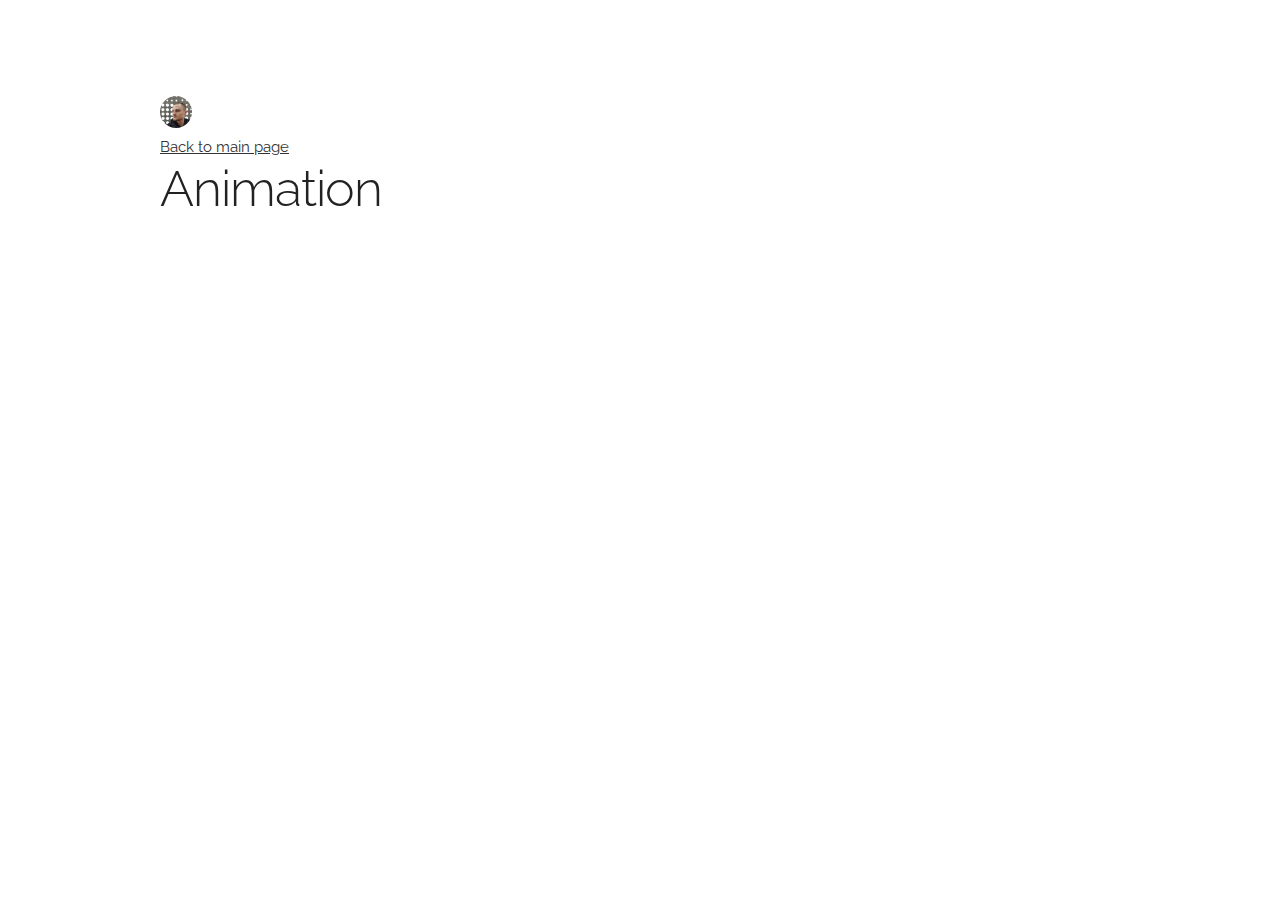
==== animation.html @ 51b753ee "add pages" ====
<!DOCTYPE html>
<html lang="en">
<head>
  <meta charset="utf-8">
  <title>Artöm Ognöv comics</title>
  <meta name="description" content="personal site">
  <meta name="author" content="Artöm Ognöv">

  <meta name="viewport" content="width=device-width, initial-scale=1">
  <link href="//fonts.googleapis.com/css?family=Raleway:400,300,600" rel="stylesheet" type="text/css">
  <link rel="stylesheet" href="css/normalize.css">
  <link rel="stylesheet" href="css/skeleton.css">
  <link rel="icon" type="image/png" href="images/favicon.png">
</head>
<body>
  
  <div class="container">
    <div class="row">
        <img class="avatar" src="images/avatar.jpg" width="32px" style="margin-top: 10%">
    </div>
    <div class="row">
        <a class="a-back" href="/index.html">Back to main page</a>
        <h1>Animation</h1>
    </div>
  </div>

</body>
</html>
---- css/skeleton.css ----
/*
* Skeleton V2.0.4
* Copyright 2014, Dave Gamache
* www.getskeleton.com
* Free to use under the MIT license.
* http://www.opensource.org/licenses/mit-license.php
* 12/29/2014
*/


/* Table of contents
––––––––––––––––––––––––––––––––––––––––––––––––––
- Grid
- Base Styles
- Typography
- Links
- Buttons
- Forms
- Lists
- Code
- Tables
- Spacing
- Utilities
- Clearing
- Media Queries
*/


/* Grid
–––––––––––––––––––––––––––––––––––––––––––––––––– */
.container {
  position: relative;
  width: 100%;
  max-width: 960px;
  margin: 0 auto;
  padding: 0 20px;
  box-sizing: border-box; }
.column,
.columns {
  width: 100%;
  float: left;
  box-sizing: border-box; }

/* For devices larger than 400px */
@media (min-width: 400px) {
  .container {
    width: 85%;
    padding: 0; }
}

/* For devices larger than 550px */
@media (min-width: 550px) {
  .container {
    width: 80%; }
  .column,
  .columns {
    margin-left: 4%; }
  .column:first-child,
  .columns:first-child {
    margin-left: 0; }

  .one.column,
  .one.columns                    { width: 4.66666666667%; }
  .two.columns                    { width: 13.3333333333%; }
  .three.columns                  { width: 22%;            }
  .four.columns                   { width: 30.6666666667%; }
  .five.columns                   { width: 39.3333333333%; }
  .six.columns                    { width: 48%;            }
  .seven.columns                  { width: 56.6666666667%; }
  .eight.columns                  { width: 65.3333333333%; }
  .nine.columns                   { width: 74.0%;          }
  .ten.columns                    { width: 82.6666666667%; }
  .eleven.columns                 { width: 91.3333333333%; }
  .twelve.columns                 { width: 100%; margin-left: 0; }

  .one-third.column               { width: 30.6666666667%; }
  .two-thirds.column              { width: 65.3333333333%; }

  .one-half.column                { width: 48%; }

  /* Offsets */
  .offset-by-one.column,
  .offset-by-one.columns          { margin-left: 8.66666666667%; }
  .offset-by-two.column,
  .offset-by-two.columns          { margin-left: 17.3333333333%; }
  .offset-by-three.column,
  .offset-by-three.columns        { margin-left: 26%;            }
  .offset-by-four.column,
  .offset-by-four.columns         { margin-left: 34.6666666667%; }
  .offset-by-five.column,
  .offset-by-five.columns         { margin-left: 43.3333333333%; }
  .offset-by-six.column,
  .offset-by-six.columns          { margin-left: 52%;            }
  .offset-by-seven.column,
  .offset-by-seven.columns        { margin-left: 60.6666666667%; }
  .offset-by-eight.column,
  .offset-by-eight.columns        { margin-left: 69.3333333333%; }
  .offset-by-nine.column,
  .offset-by-nine.columns         { margin-left: 78.0%;          }
  .offset-by-ten.column,
  .offset-by-ten.columns          { margin-left: 86.6666666667%; }
  .offset-by-eleven.column,
  .offset-by-eleven.columns       { margin-left: 95.3333333333%; }

  .offset-by-one-third.column,
  .offset-by-one-third.columns    { margin-left: 34.6666666667%; }
  .offset-by-two-thirds.column,
  .offset-by-two-thirds.columns   { margin-left: 69.3333333333%; }

  .offset-by-one-half.column,
  .offset-by-one-half.columns     { margin-left: 52%; }

}


/* Base Styles
–––––––––––––––––––––––––––––––––––––––––––––––––– */
/* NOTE
html is set to 62.5% so that all the REM measurements throughout Skeleton
are based on 10px sizing. So basically 1.5rem = 15px :) */
html {
  font-size: 62.5%; }
body {
  font-size: 1.5em; /* currently ems cause chrome bug misinterpreting rems on body element */
  line-height: 1.6;
  font-weight: 400;
  font-family: "Raleway", "HelveticaNeue", "Helvetica Neue", Helvetica, Arial, sans-serif;
  color: #222; }


/* Typography
–––––––––––––––––––––––––––––––––––––––––––––––––– */
h1, h2, h3, h4, h5, h6 {
  margin-top: 0;
  margin-bottom: 2rem;
  font-weight: 300; }
h1 { font-size: 4.0rem; line-height: 1.2;  letter-spacing: -.1rem;}
h2 { font-size: 3.6rem; line-height: 1.25; letter-spacing: -.1rem; }
h3 { font-size: 3.0rem; line-height: 1.3;  letter-spacing: -.1rem; }
h4 { font-size: 2.4rem; line-height: 1.35; letter-spacing: -.08rem; }
h5 { font-size: 1.8rem; line-height: 1.5;  letter-spacing: -.05rem; }
h6 { font-size: 1.5rem; line-height: 1.6;  letter-spacing: 0; }

/* Larger than phablet */
@media (min-width: 550px) {
  h1 { font-size: 5.0rem; }
  h2 { font-size: 4.2rem; }
  h3 { font-size: 3.6rem; }
  h4 { font-size: 3.0rem; }
  h5 { font-size: 2.4rem; }
  h6 { font-size: 1.5rem; }
}

p {
  margin-top: 0; }


/* Links
–––––––––––––––––––––––––––––––––––––––––––––––––– */
a {
  color: #1EAEDB; }
a:hover {
  color: #0FA0CE; }

.a-back {
  color: #333
}
.a-back:hover {
  color: #222
}


/* Buttons
–––––––––––––––––––––––––––––––––––––––––––––––––– */
.button,
button,
input[type="submit"],
input[type="reset"],
input[type="button"] {
  display: inline-block;
  height: 38px;
  padding: 0 30px;
  color: #555;
  text-align: center;
  font-size: 11px;
  font-weight: 600;
  line-height: 38px;
  letter-spacing: .1rem;
  text-transform: uppercase;
  text-decoration: none;
  white-space: nowrap;
  background-color: transparent;
  border-radius: 4px;
  border: 1px solid #bbb;
  cursor: pointer;
  box-sizing: border-box; }
.button:hover,
button:hover,
input[type="submit"]:hover,
input[type="reset"]:hover,
input[type="button"]:hover,
.button:focus,
button:focus,
input[type="submit"]:focus,
input[type="reset"]:focus,
input[type="button"]:focus {
  color: #333;
  border-color: #888;
  outline: 0; }
.button.button-primary,
button.button-primary,
input[type="submit"].button-primary,
input[type="reset"].button-primary,
input[type="button"].button-primary {
  color: #FFF;
  background-color: #333;
  border-color: #333; }
.button.button-primary:hover,
button.button-primary:hover,
input[type="submit"].button-primary:hover,
input[type="reset"].button-primary:hover,
input[type="button"].button-primary:hover,
.button.button-primary:focus,
button.button-primary:focus,
input[type="submit"].button-primary:focus,
input[type="reset"].button-primary:focus,
input[type="button"].button-primary:focus {
  color: #FFF;
  background-color: #222;
  border-color: #222; }

/* Forms
–––––––––––––––––––––––––––––––––––––––––––––––––– */
input[type="email"],
input[type="number"],
input[type="search"],
input[type="text"],
input[type="tel"],
input[type="url"],
input[type="password"],
textarea,
select {
  height: 38px;
  padding: 6px 10px; /* The 6px vertically centers text on FF, ignored by Webkit */
  background-color: #fff;
  border: 1px solid #D1D1D1;
  border-radius: 4px;
  box-shadow: none;
  box-sizing: border-box; }
/* Removes awkward default styles on some inputs for iOS */
input[type="email"],
input[type="number"],
input[type="search"],
input[type="text"],
input[type="tel"],
input[type="url"],
input[type="password"],
textarea {
  -webkit-appearance: none;
     -moz-appearance: none;
          appearance: none; }
textarea {
  min-height: 65px;
  padding-top: 6px;
  padding-bottom: 6px; }
input[type="email"]:focus,
input[type="number"]:focus,
input[type="search"]:focus,
input[type="text"]:focus,
input[type="tel"]:focus,
input[type="url"]:focus,
input[type="password"]:focus,
textarea:focus,
select:focus {
  border: 1px solid #33C3F0;
  outline: 0; }
label,
legend {
  display: block;
  margin-bottom: .5rem;
  font-weight: 600; }
fieldset {
  padding: 0;
  border-width: 0; }
input[type="checkbox"],
input[type="radio"] {
  display: inline; }
label > .label-body {
  display: inline-block;
  margin-left: .5rem;
  font-weight: normal; }


/* Lists
–––––––––––––––––––––––––––––––––––––––––––––––––– */
ul {
  list-style: circle inside; }
ol {
  list-style: decimal inside; }
ol, ul {
  padding-left: 0;
  margin-top: 0; }
ul ul,
ul ol,
ol ol,
ol ul {
  margin: 1.5rem 0 1.5rem 3rem;
  font-size: 90%; }
li {
  margin-bottom: 1rem; }


/* Code
–––––––––––––––––––––––––––––––––––––––––––––––––– */
code {
  padding: .2rem .5rem;
  margin: 0 .2rem;
  font-size: 90%;
  white-space: nowrap;
  background: #F1F1F1;
  border: 1px solid #E1E1E1;
  border-radius: 4px; }
pre > code {
  display: block;
  padding: 1rem 1.5rem;
  white-space: pre; }


/* Tables
–––––––––––––––––––––––––––––––––––––––––––––––––– */
th,
td {
  padding: 12px 15px;
  text-align: left;
  border-bottom: 1px solid #E1E1E1; }
th:first-child,
td:first-child {
  padding-left: 0; }
th:last-child,
td:last-child {
  padding-right: 0; }


/* Spacing
–––––––––––––––––––––––––––––––––––––––––––––––––– */
button,
.button {
  margin-bottom: 1rem; }
input,
textarea,
select,
fieldset {
  margin-bottom: 1.5rem; }
pre,
blockquote,
dl,
figure,
table,
p,
ul,
ol,
form {
  margin-bottom: 2.5rem; }


/* Utilities
–––––––––––––––––––––––––––––––––––––––––––––––––– */
.u-full-width {
  width: 100%;
  box-sizing: border-box; }
.u-max-full-width {
  max-width: 100%;
  box-sizing: border-box; }
.u-pull-right {
  float: right; }
.u-pull-left {
  float: left; }


/* Misc
–––––––––––––––––––––––––––––––––––––––––––––––––– */
hr {
  margin-top: 3rem;
  margin-bottom: 3.5rem;
  border-width: 0;
  border-top: 1px solid #E1E1E1; }


/* Clearing
–––––––––––––––––––––––––––––––––––––––––––––––––– */

/* Self Clearing Goodness */
.container:after,
.row:after,
.u-cf {
  content: "";
  display: table;
  clear: both; }

.avatar {
  position: relative;
  border-radius: 50%;
}

.preview-image {
  border-radius: 15px;
}

.scale {
  z-index: 0;
  transition: all .2s; /* Animation */
  margin: 0 auto;
}

.scale:hover {
  z-index: 1;
  transform: scale(1.05); /* (150% zoom - Note: if the zoom is too large, it will go outside of the viewport) */
}

.gallery-image {
  border-radius: 15px;
}
  

/* Media Queries
–––––––––––––––––––––––––––––––––––––––––––––––––– */
/*
Note: The best way to structure the use of media queries is to create the queries
near the relevant code. For example, if you wanted to change the styles for buttons
on small devices, paste the mobile query code up in the buttons section and style it
there.
*/


/* Larger than mobile */
@media (min-width: 400px) {}

/* Larger than phablet (also point when grid becomes active) */
@media (min-width: 550px) {}

/* Larger than tablet */
@media (min-width: 750px) {}

/* Larger than desktop */
@media (min-width: 1000px) {}

/* Larger than Desktop HD */
@media (min-width: 1200px) {}
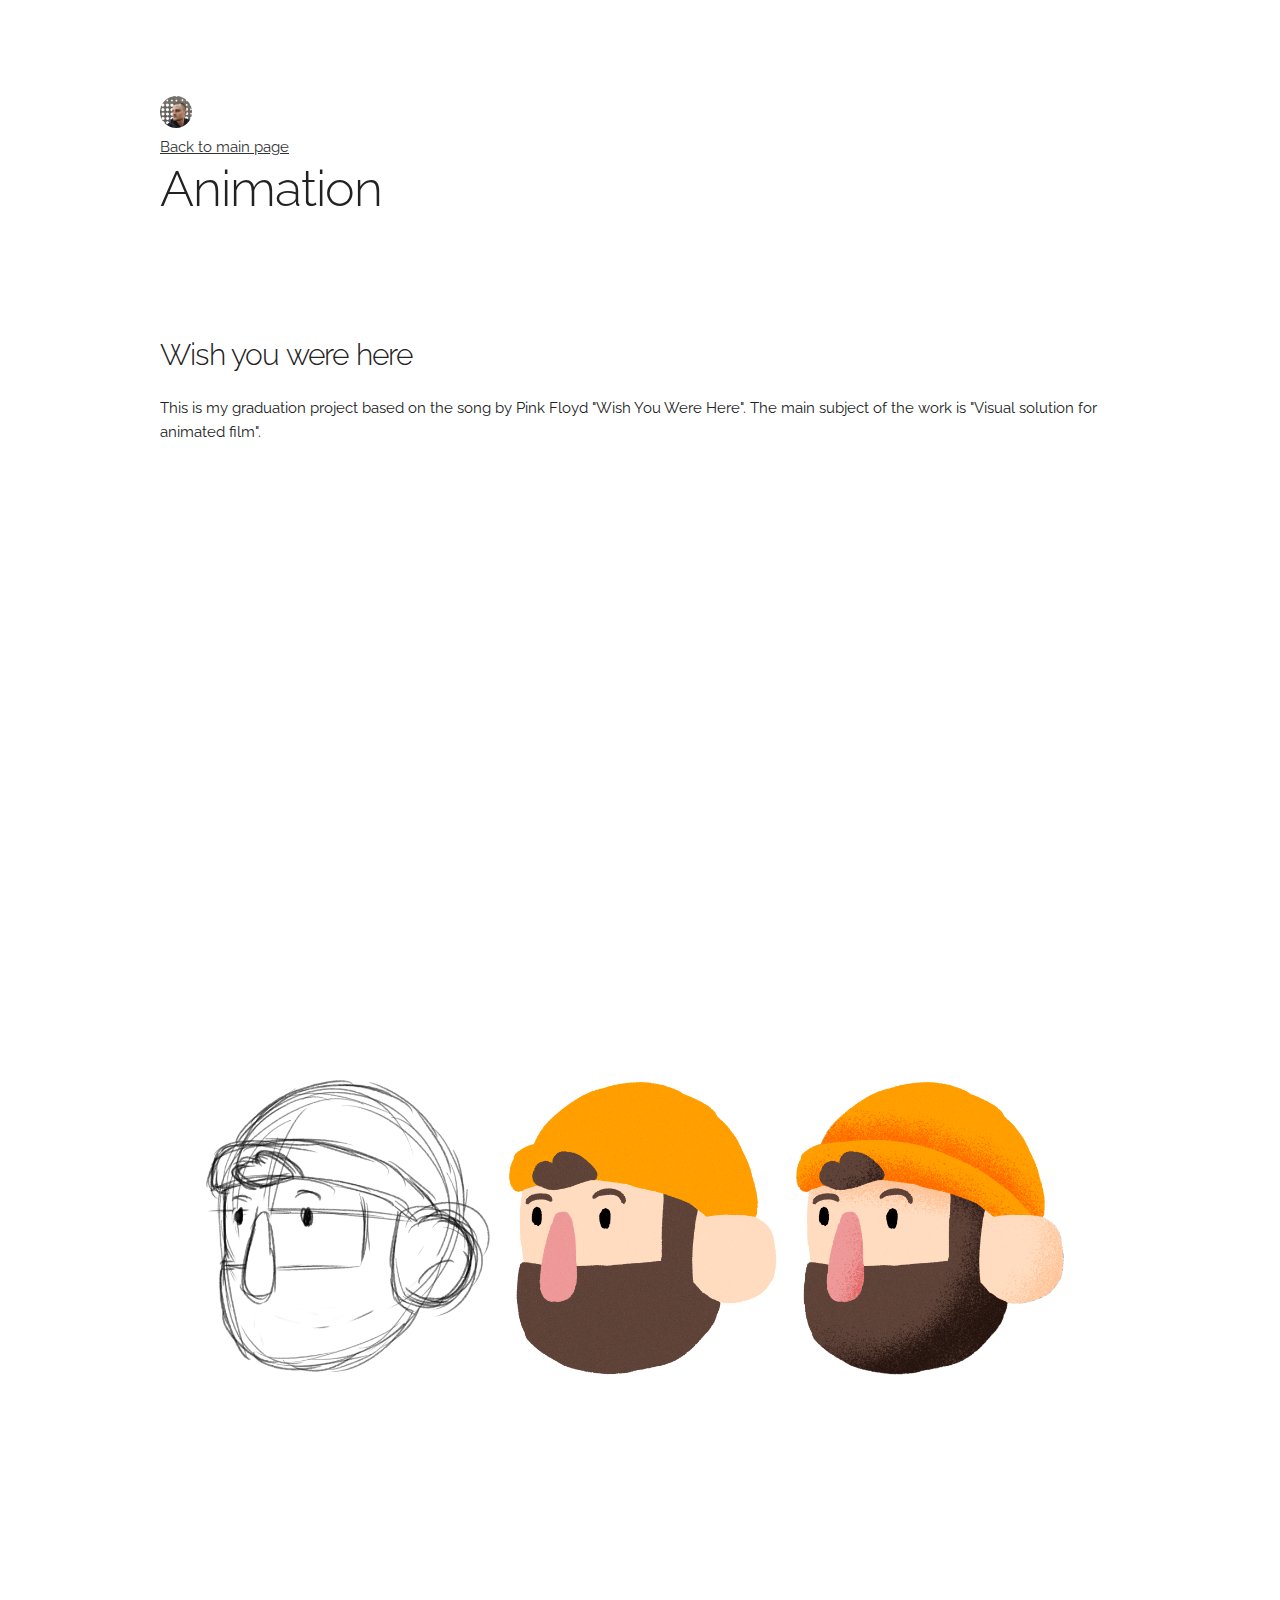
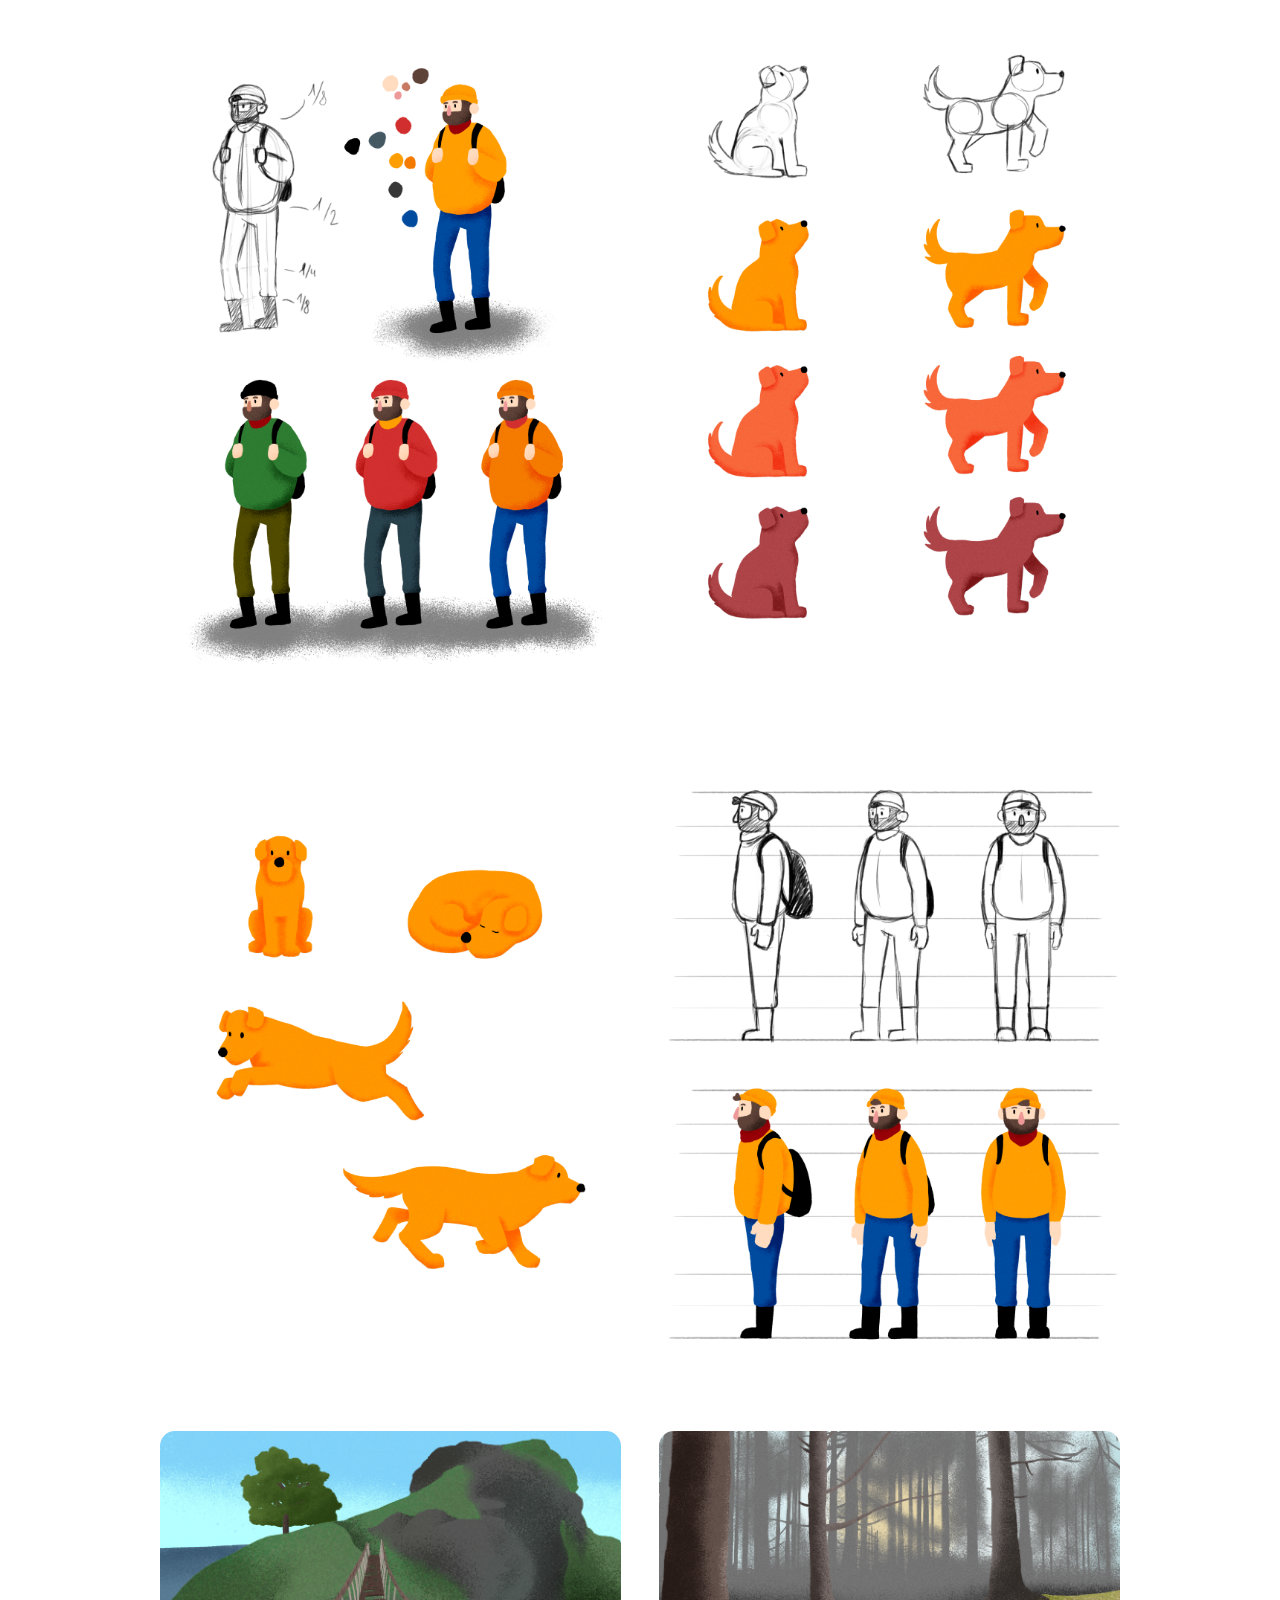
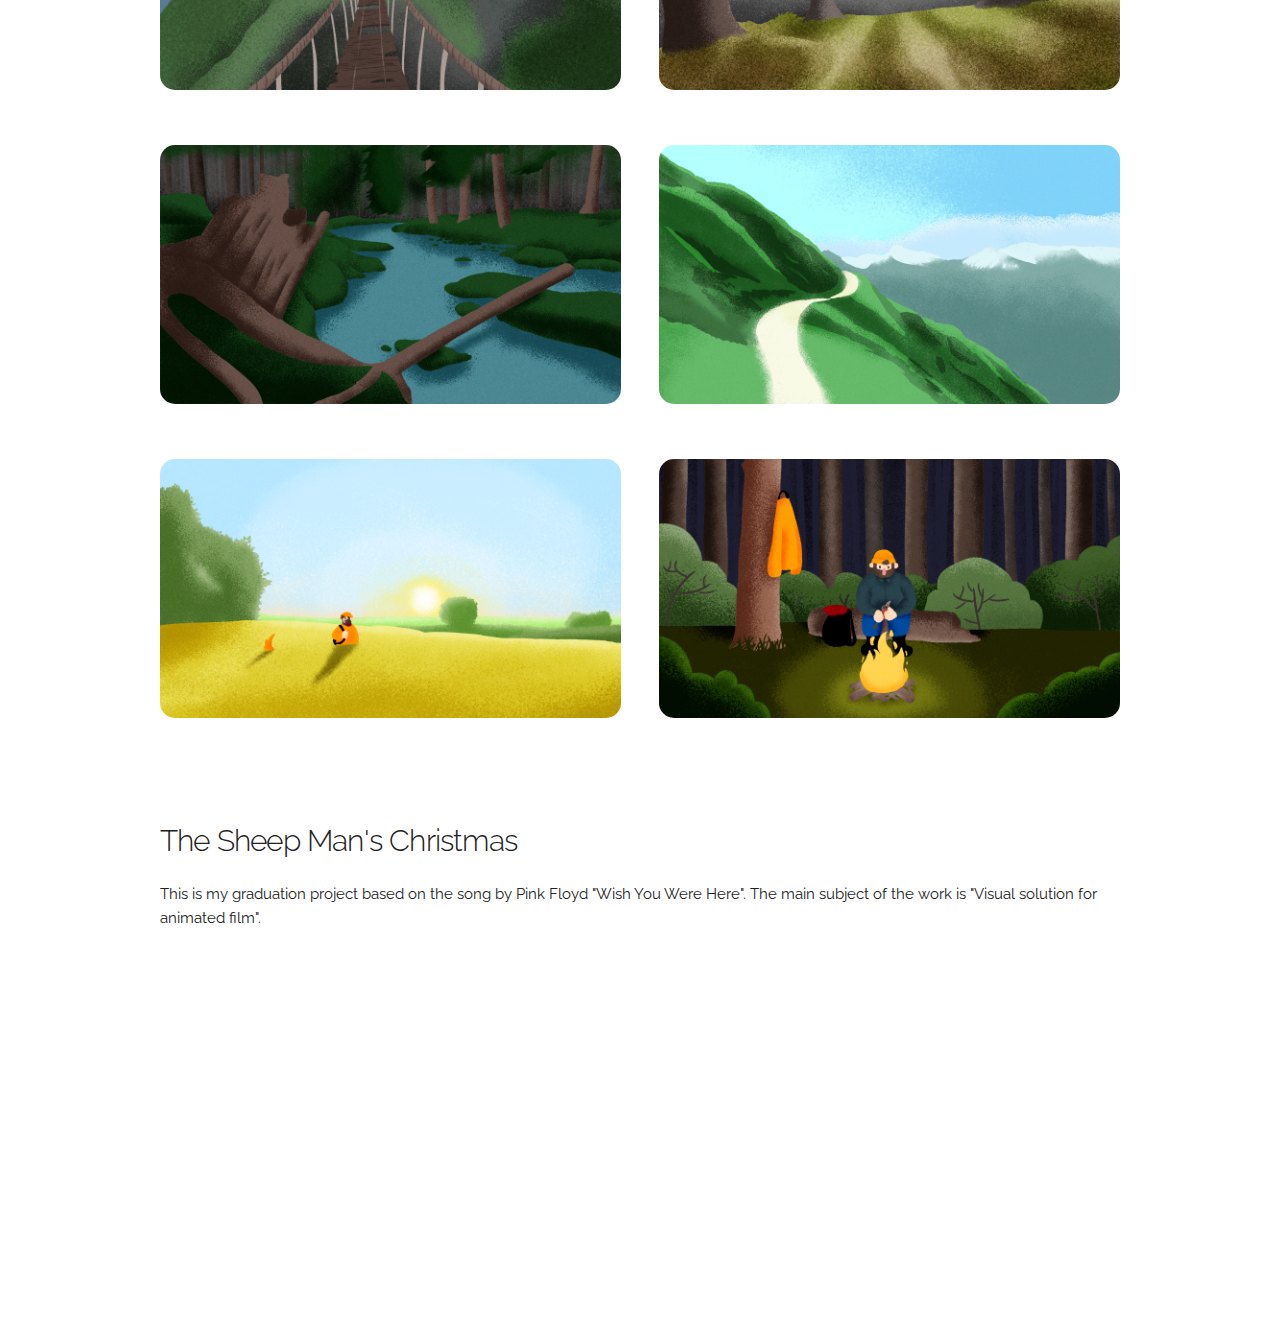
==== commit 9af3b937: "update with files" ====
--- a/animation.html
+++ b/animation.html
@@ -24,5 +24,108 @@
     </div>
   </div>
 
+  <div class="container">
+
+    <div class="row" style="margin-top: 5%">
+
+      <div class="row">
+        <div class="column" style="margin-top: 5%">
+          <h4>Wish you were here</h4>
+          <p>This is my graduation project based on the song by Pink Floyd "Wish You Were Here". The main subject of the work is "Visual solution for animated film".</p>
+        </div>
+      </div>
+
+      <iframe class="gallery-image" title="vimeo-player" src="https://player.vimeo.com/video/566380696" width="640" height="360" frameborder="0" allowfullscreen></iframe>
+
+    </div>
+  </div>
+
+  <div class="container">
+
+    <div class="row" style="margin-top: 5%">
+      <div class="column">
+          <img class="gallery-image" src="images/animation/oliver_head.png" width="100%">
+      </div>
+    </div>
+
+    <div class="row" style="margin-top: 5%">
+        <div class="one-half column">
+            <img class="gallery-image" src="images/animation/oliver_color_schemes.png" width="100%">
+        </div>
+
+        <div class="one-half column">
+            <img class="gallery-image" src="images/animation/dog_color_scheme.png" width="100%">
+        </div>
+    </div>
+
+    <div class="row" style="margin-top: 5%">
+      <div class="one-half column">
+          <img class="gallery-image" src="images/animation/dog_2.png" width="100%">
+      </div>
+
+      <div class="one-half column">
+          <img class="gallery-image" src="images/animation/oliver_sheet.png" width="100%">
+      </div>
+    </div>
+
+    <div class="row" style="margin-top: 5%">
+      <div class="one-half column">
+          <img class="gallery-image" src="images/animation/bridge_1.png" width="100%">
+      </div>
+
+      <div class="one-half column">
+          <img class="gallery-image" src="images/animation/forest_3.png" width="100%">
+      </div>
+    </div>
+
+    <div class="row" style="margin-top: 5%">
+      <div class="one-half column">
+          <img class="gallery-image" src="images/animation/forest_4.png" width="100%">
+      </div>
+
+      <div class="one-half column">
+          <img class="gallery-image" src="images/animation/mountains_1.png" width="100%">
+      </div>
+    </div>
+
+    <div class="row" style="margin-top: 5%">
+      <div class="one-half column">
+          <img class="gallery-image" src="images/animation/field_oliver_dog.png" width="100%">
+      </div>
+
+      <div class="one-half column">
+          <img class="gallery-image" src="images/animation/night.png" width="100%">
+      </div>
+    </div>
+
+  </div>
+
+
+
+
+
+
+
+
+
+
+
+
+  <div class="container">
+
+    <div class="row" style="margin-top: 5%">
+
+      <div class="row">
+        <div class="column" style="margin-top: 5%">
+          <h4>The Sheep Man's Christmas</h4>
+          <p>This is my graduation project based on the song by Pink Floyd "Wish You Were Here". The main subject of the work is "Visual solution for animated film".</p>
+        </div>
+      </div>
+
+      <iframe class="gallery-image" title="vimeo-player" src="https://player.vimeo.com/video/342187336" width="640" height="360" frameborder="0" allowfullscreen></iframe>
+
+    </div>
+  </div>
+
 </body>
 </html>
--- a/css/skeleton.css
+++ b/css/skeleton.css
@@ -126,6 +126,11 @@
   font-weight: 400;
   font-family: "Raleway", "HelveticaNeue", "Helvetica Neue", Helvetica, Arial, sans-serif;
   color: #222; }
+
+.center {
+  margin: auto;
+  padding: 2px;
+}
 
 
 /* Typography
@@ -408,13 +413,13 @@
 
 .scale {
   z-index: 0;
-  transition: all .2s; /* Animation */
+  transition: all .2s;
   margin: 0 auto;
 }
 
 .scale:hover {
   z-index: 1;
-  transform: scale(1.05); /* (150% zoom - Note: if the zoom is too large, it will go outside of the viewport) */
+  transform: scale(1.05);
 }
 
 .gallery-image {
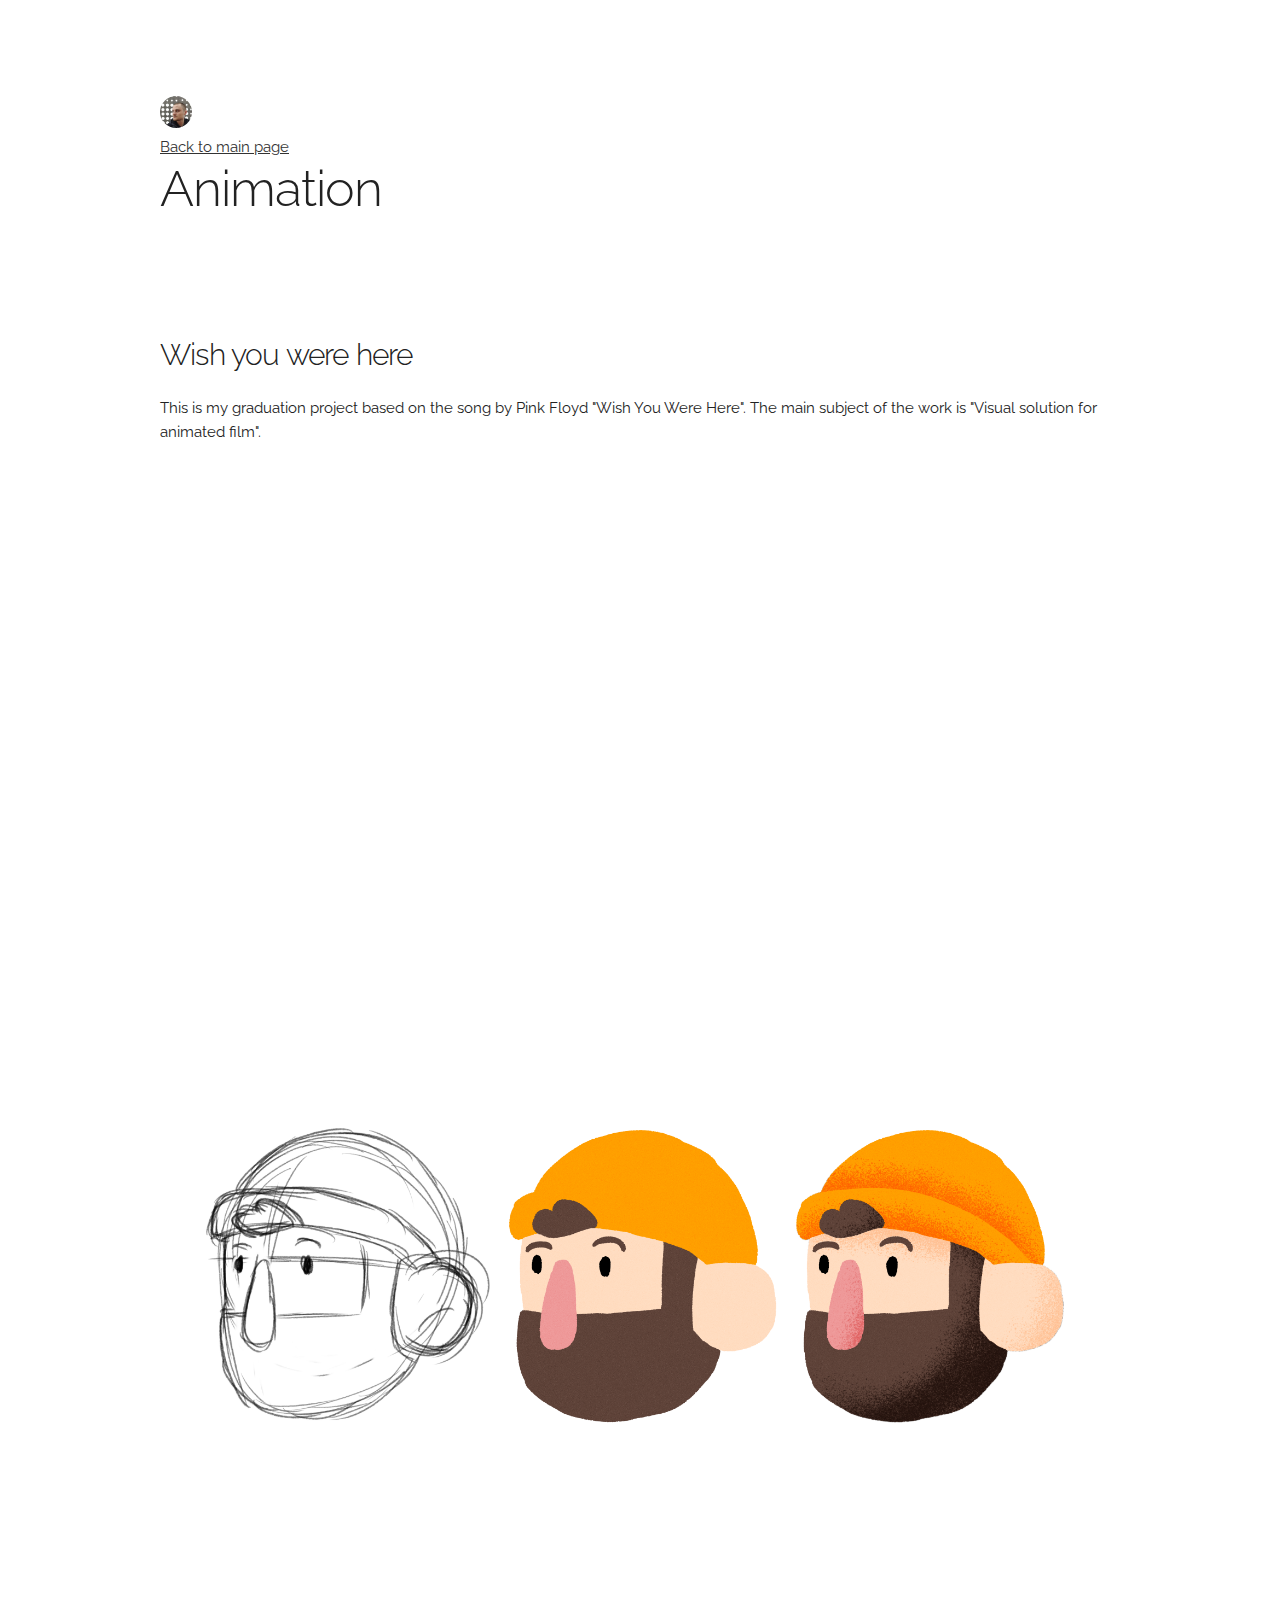
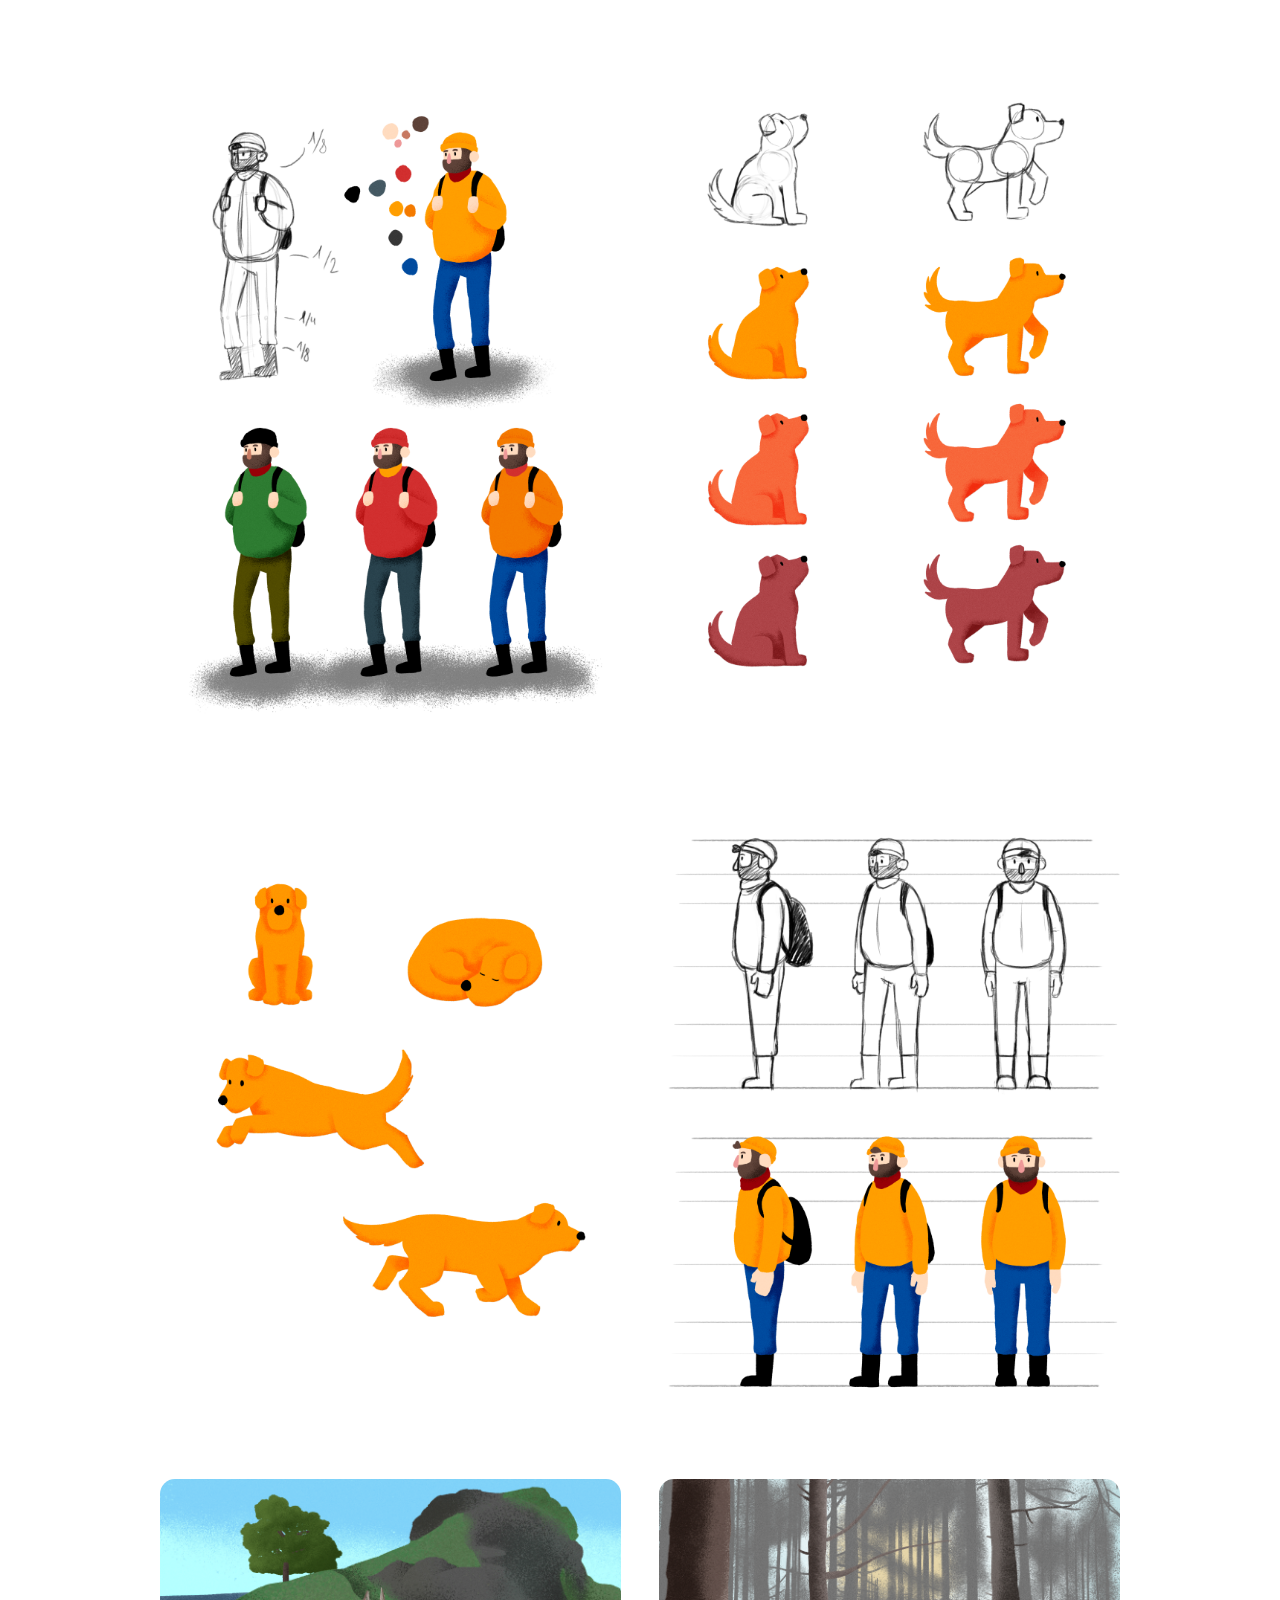
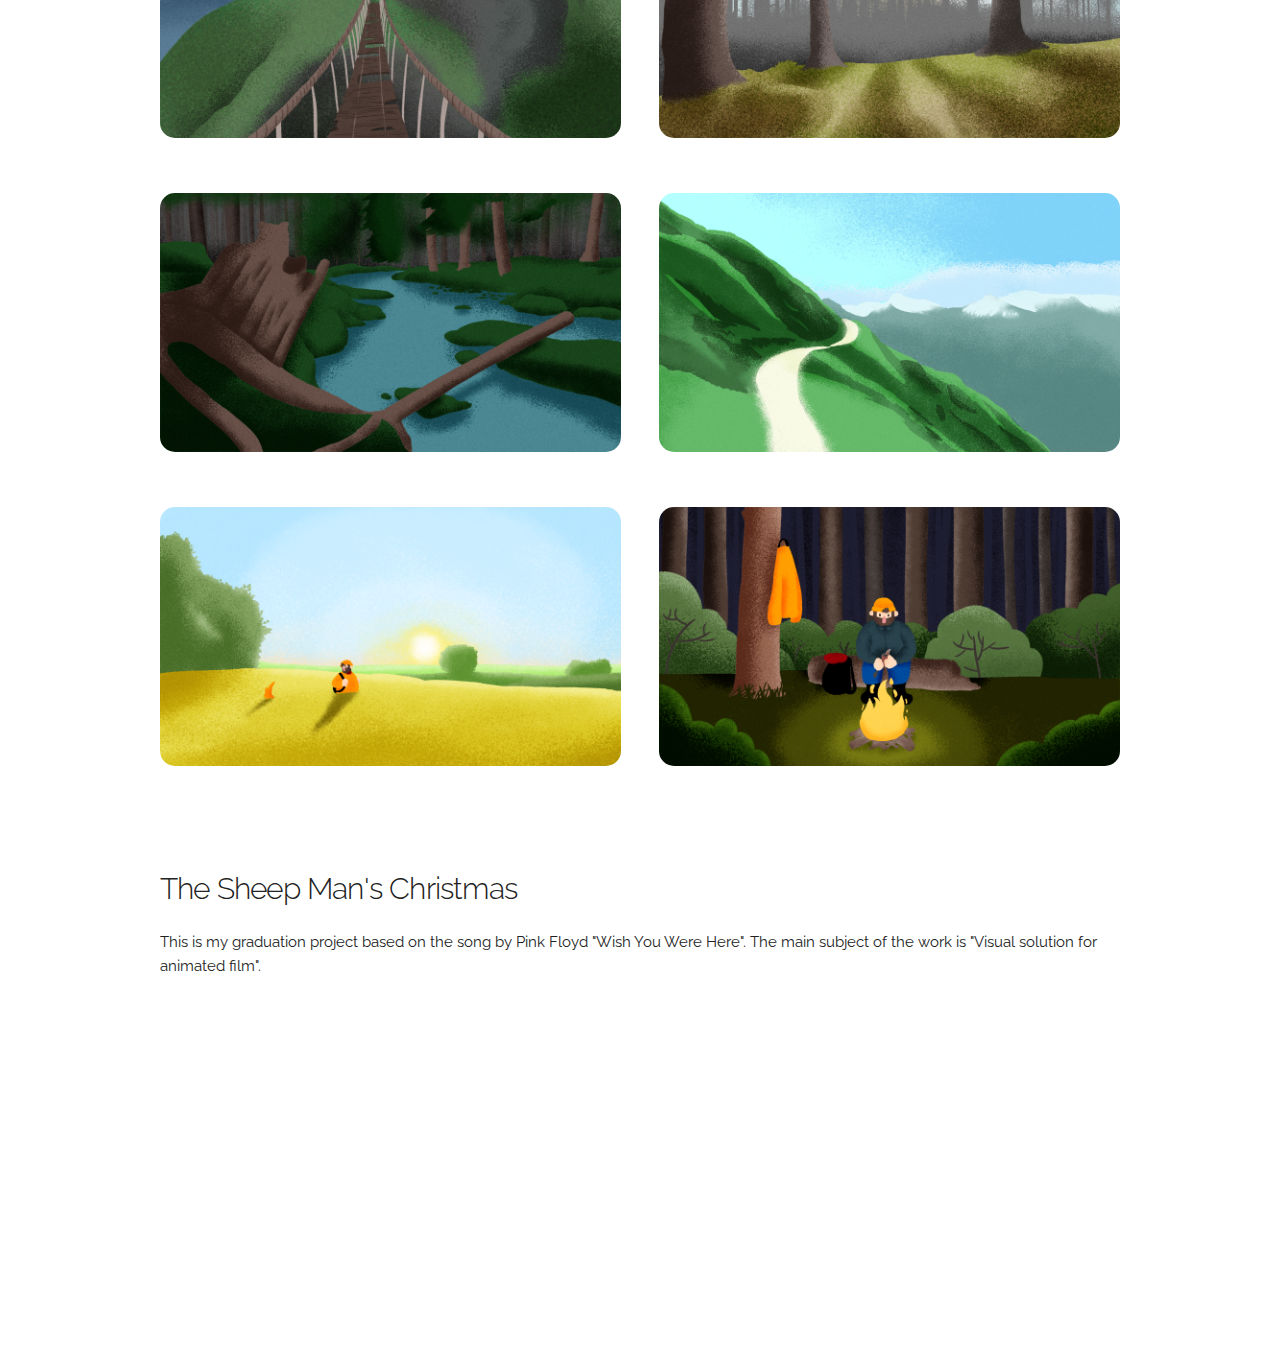
==== commit e4037d02: "minor fixes" ====
--- a/animation.html
+++ b/animation.html
@@ -35,7 +35,11 @@
         </div>
       </div>
 
-      <iframe class="gallery-image" title="vimeo-player" src="https://player.vimeo.com/video/566380696" width="640" height="360" frameborder="0" allowfullscreen></iframe>
+      <div class="row">
+        <div class="column" style="margin-top: 5%">
+          <iframe class="gallery-image" title="vimeo-player" src="https://player.vimeo.com/video/566380696" width="100%" height="360" frameborder="0" allowfullscreen></iframe>
+        </div>
+      </div>
 
     </div>
   </div>
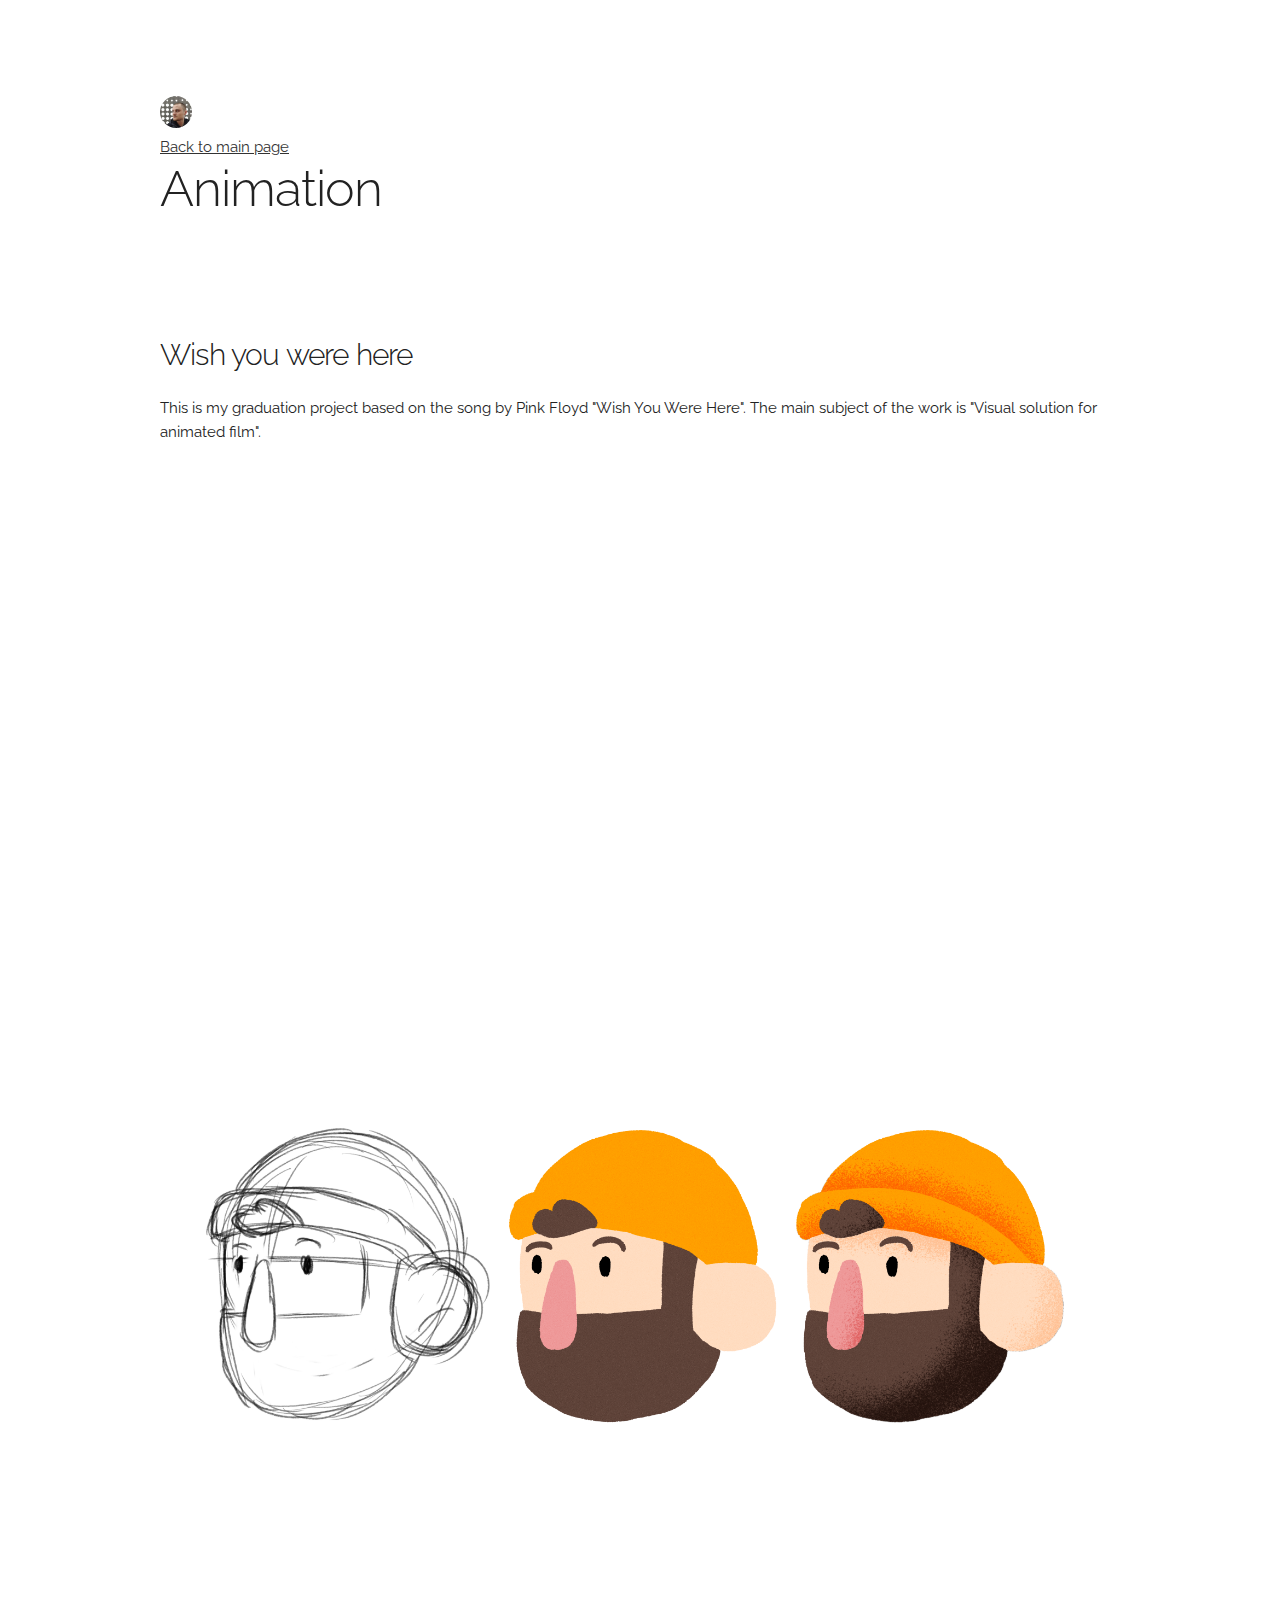
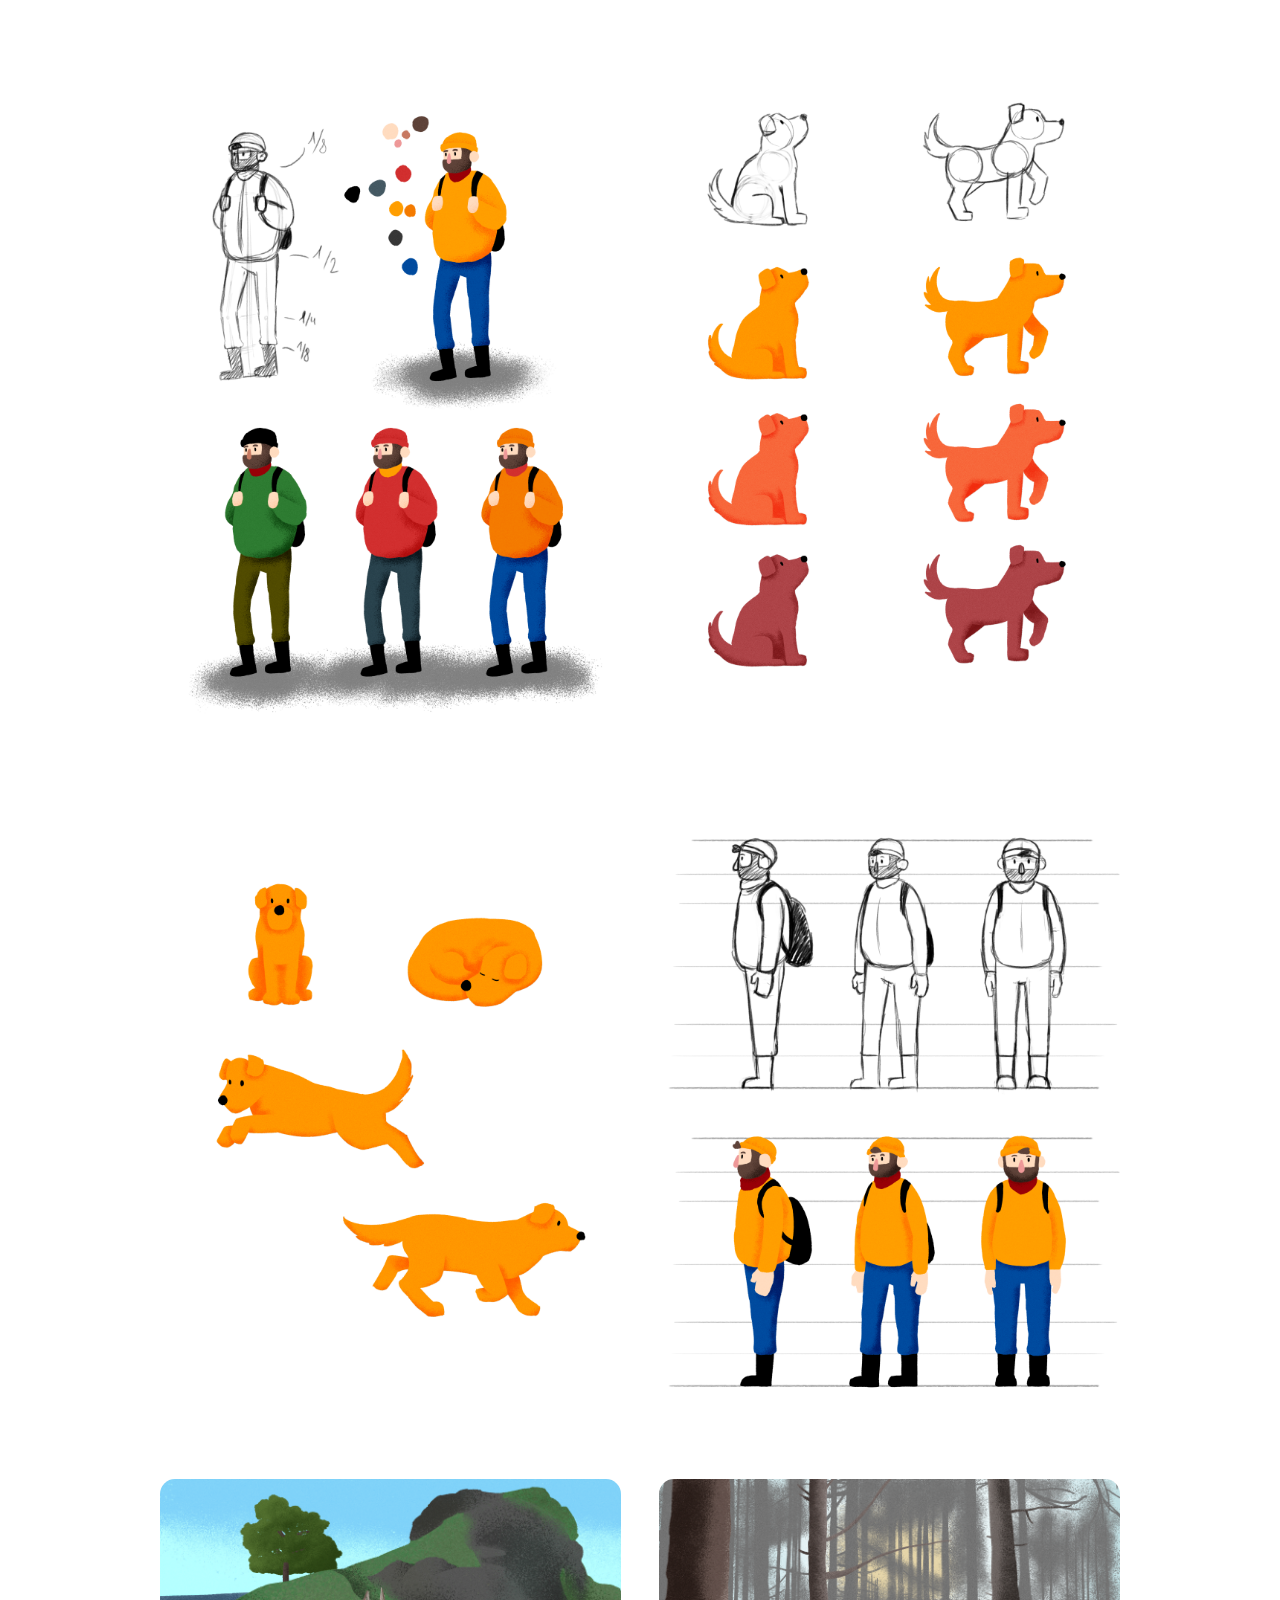
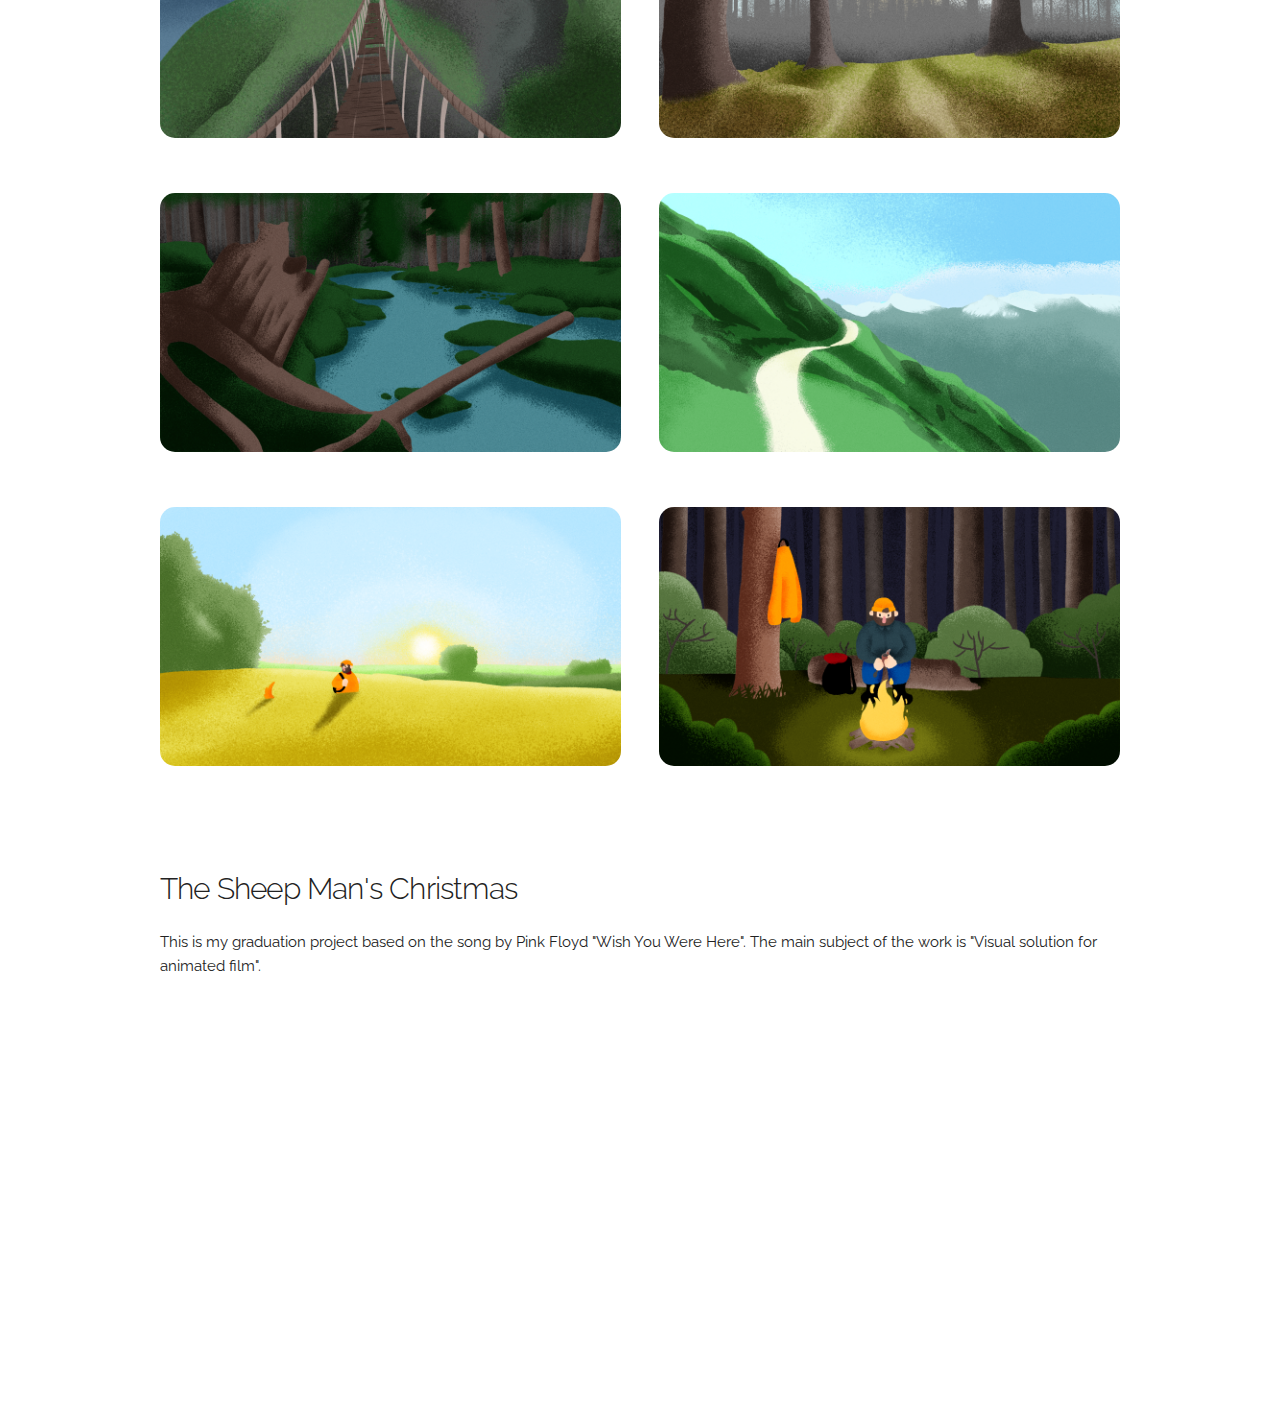
==== commit 8bbfde73: "fix vimeo frame" ====
--- a/animation.html
+++ b/animation.html
@@ -126,7 +126,11 @@
         </div>
       </div>
 
-      <iframe class="gallery-image" title="vimeo-player" src="https://player.vimeo.com/video/342187336" width="640" height="360" frameborder="0" allowfullscreen></iframe>
+      <div class="row">
+        <div class="column" style="margin-top: 5%">
+          <iframe class="gallery-image" title="vimeo-player" src="https://player.vimeo.com/video/342187336" width="100%" height="360" frameborder="0" allowfullscreen></iframe>
+        </div>
+      </div>
 
     </div>
   </div>
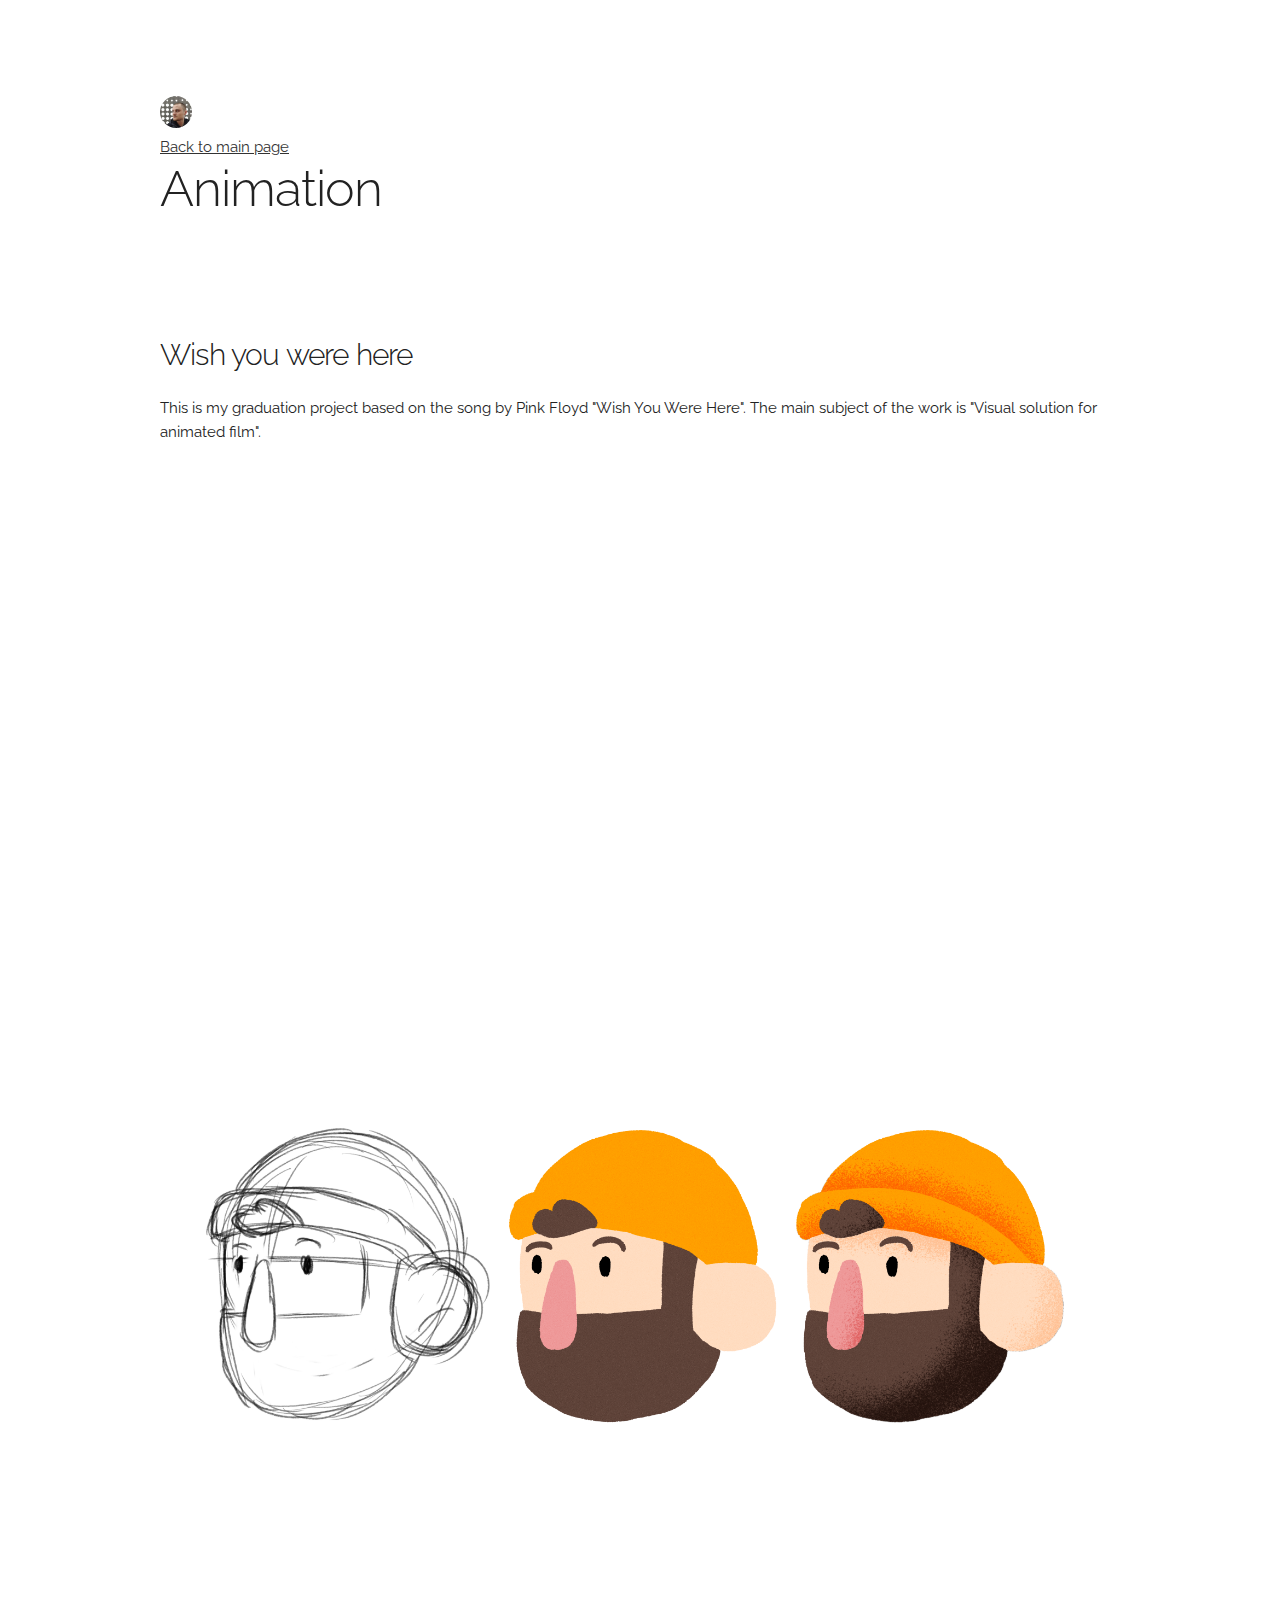
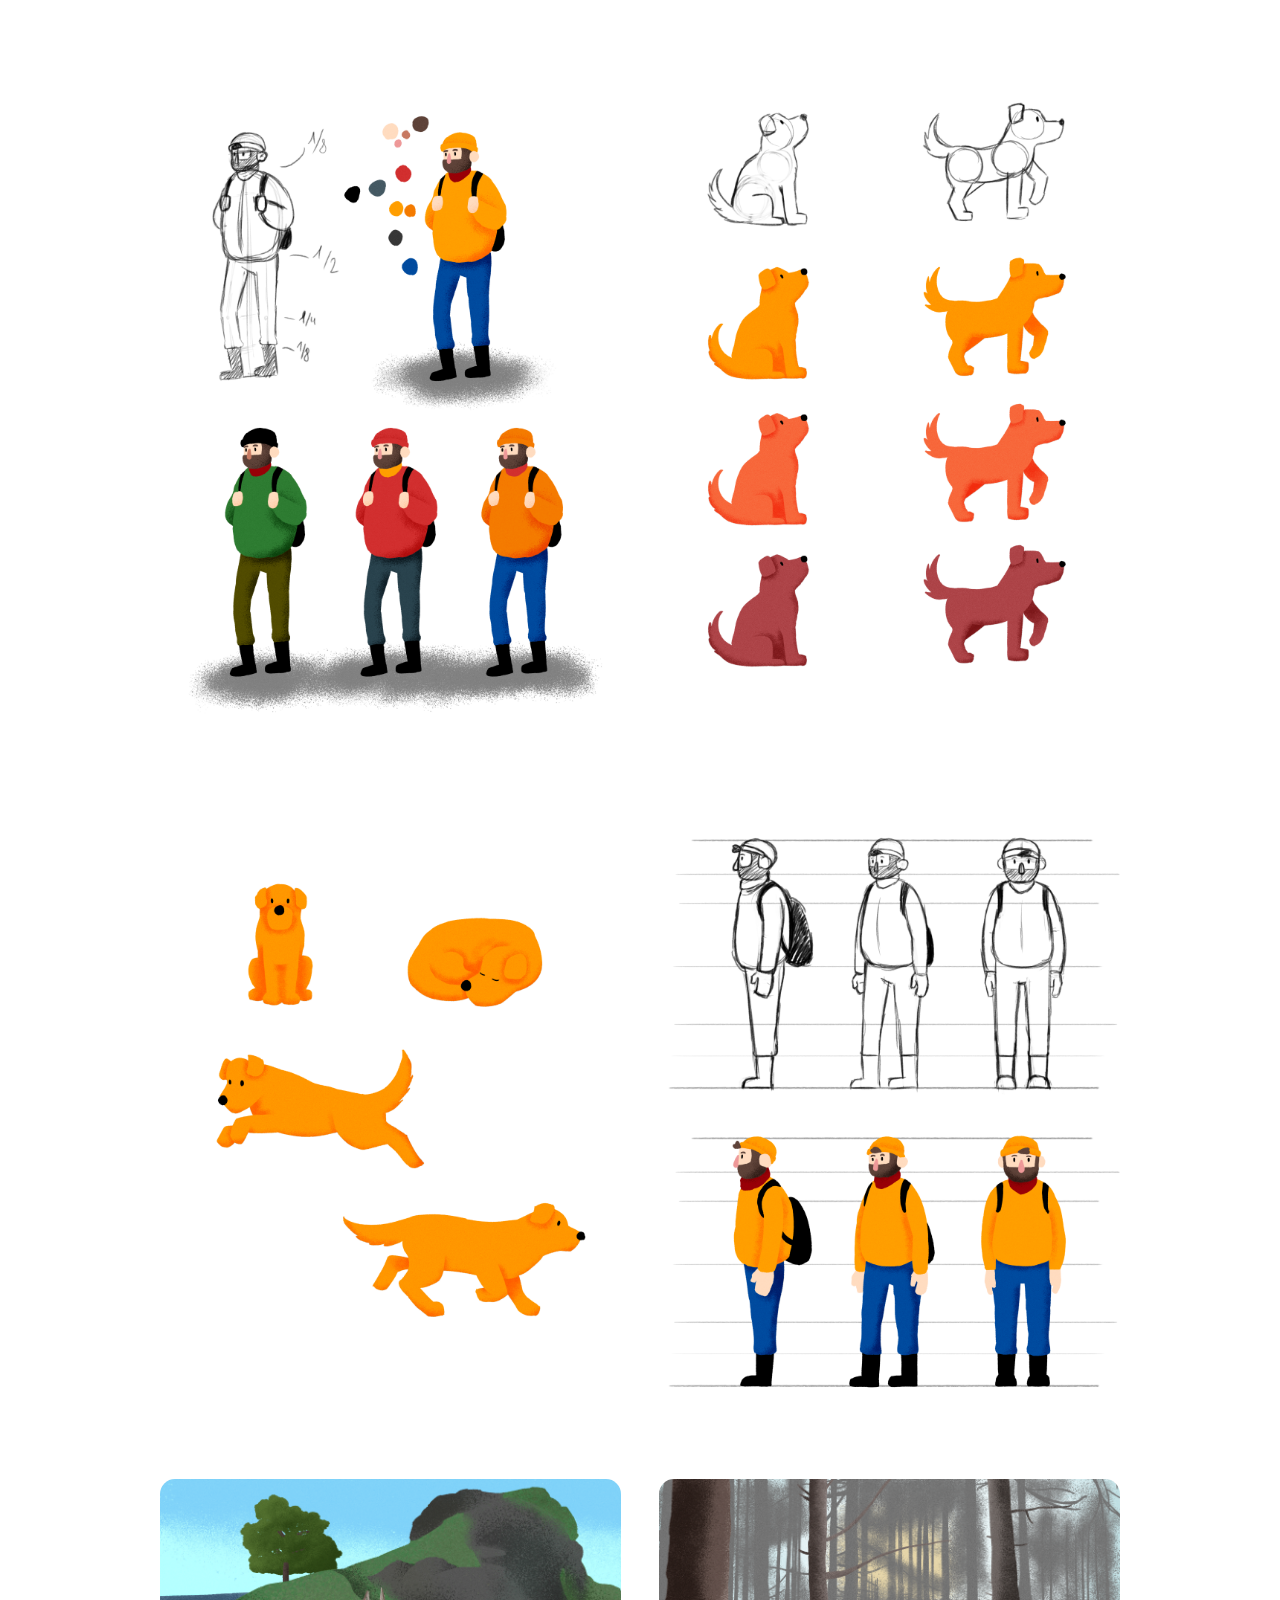
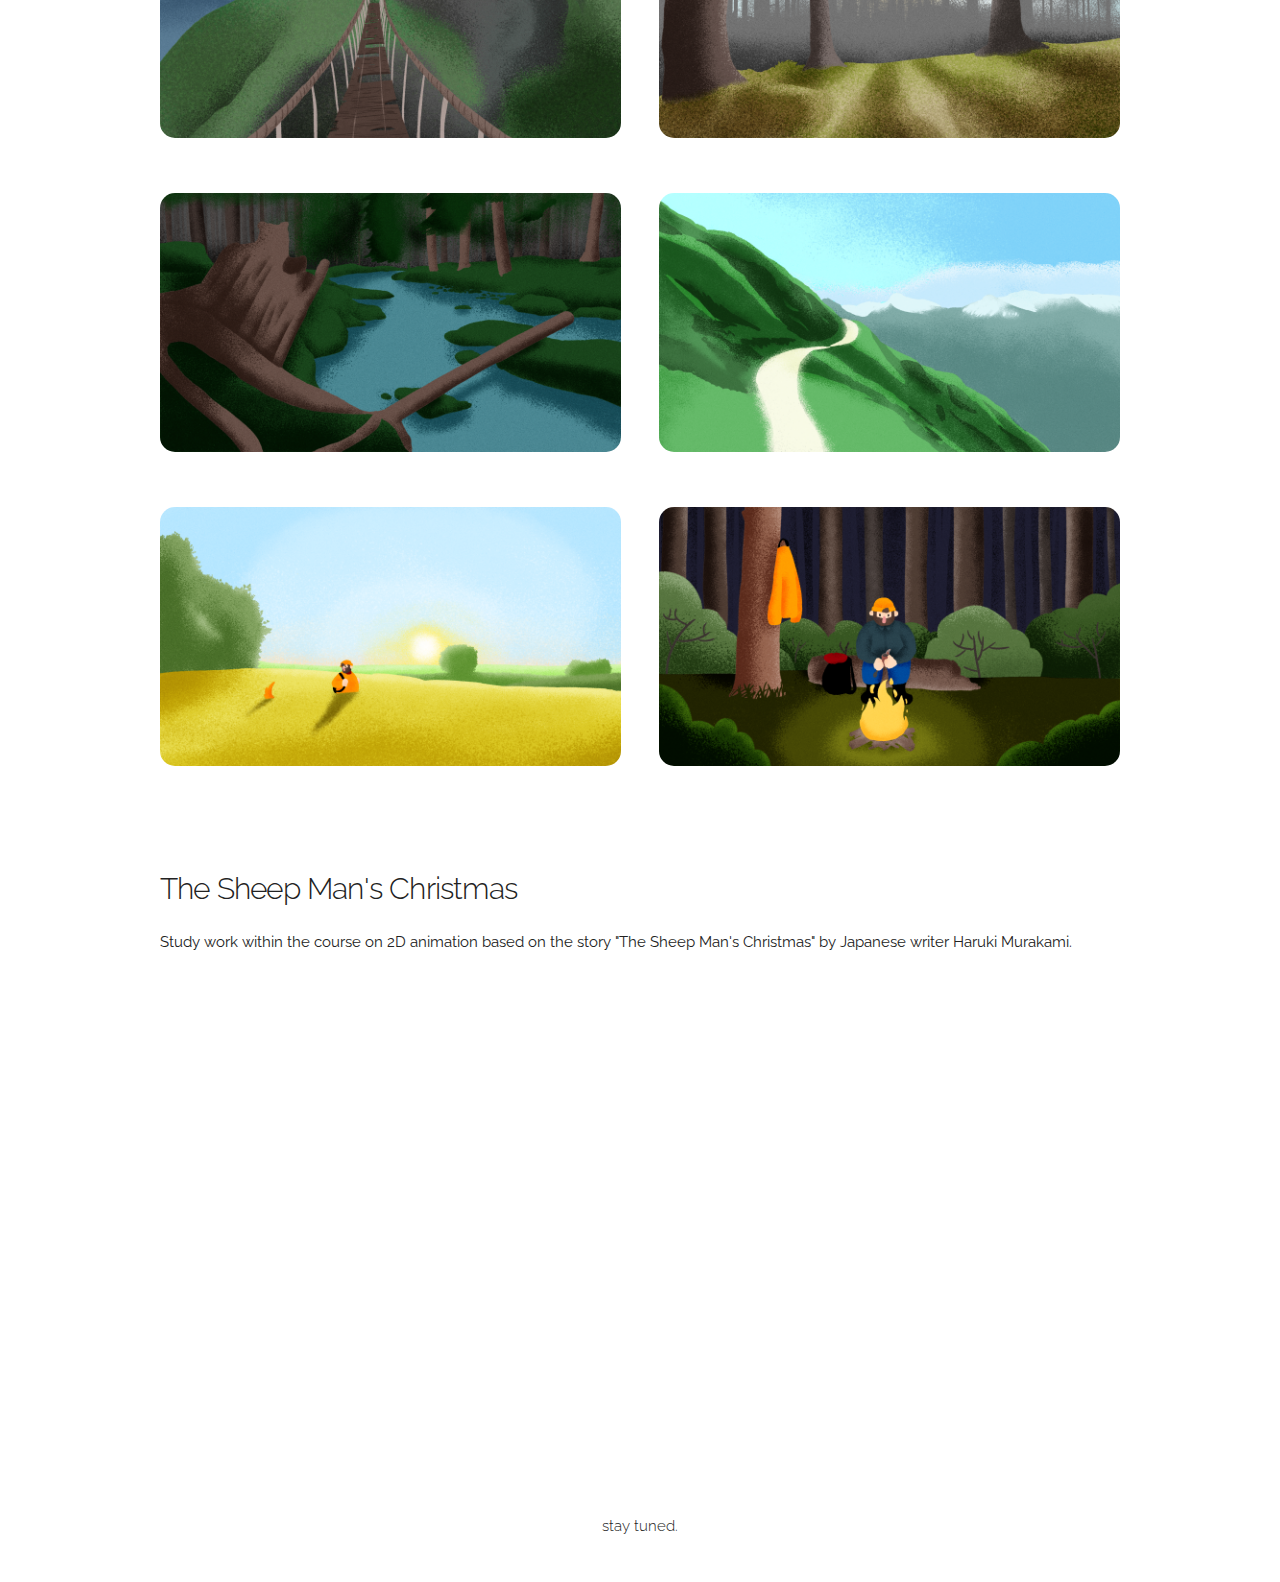
==== commit 3f91f025: "release" ====
--- a/animation.html
+++ b/animation.html
@@ -23,6 +23,8 @@
         <h1>Animation</h1>
     </div>
   </div>
+
+  <!-- Wish you were here -->
 
   <div class="container">
 
@@ -104,16 +106,7 @@
 
   </div>
 
-
-
-
-
-
-
-
-
-
-
+  <!-- The Sheep Man's Christmas -->
 
   <div class="container">
 
@@ -122,7 +115,7 @@
       <div class="row">
         <div class="column" style="margin-top: 5%">
           <h4>The Sheep Man's Christmas</h4>
-          <p>This is my graduation project based on the song by Pink Floyd "Wish You Were Here". The main subject of the work is "Visual solution for animated film".</p>
+          <p>Study work within the course on 2D animation based on the story "The Sheep Man's Christmas" by Japanese writer Haruki Murakami.</p>
         </div>
       </div>
 
@@ -135,5 +128,16 @@
     </div>
   </div>
 
+  <br/>
+  <br/>
+  <br/>
+  <br/>
+  <br/>
+
+  <center>
+    <h6>stay tuned.</h6>
+  </center>
+  <br/>
+
 </body>
 </html>
